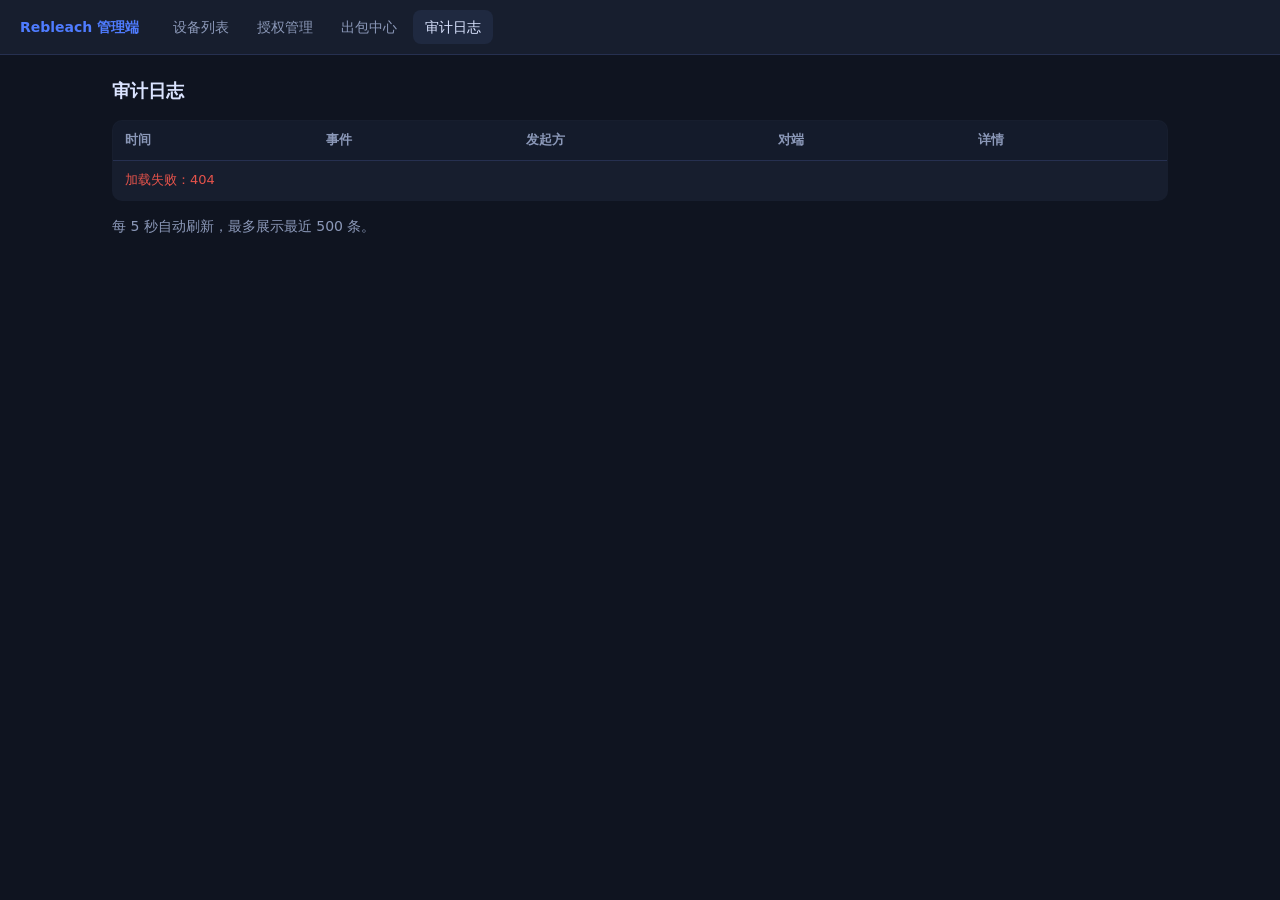
==== server/web/audit.html @ b9a0aa6d "初始化 Rebleach 远程控制项目源码 Rust + Tauri + WebRTC 远程桌面：三级采集(WGC/DDA/GDI)、虚拟显示器动态增删与自动排布、键鼠注入与 DPI 原点偏移、剪贴板" ====
<!doctype html>
<html lang="zh-CN">
<head>
<meta charset="utf-8">
<meta name="viewport" content="width=device-width,initial-scale=1">
<title>审计日志 · Rebleach 管理端</title>
<style>
:root{--bg:#0f1420;--panel:#171e2e;--line:#263050;--fg:#dbe4ff;--dim:#8b98b8;--acc:#4f7cff;--ok:#2fbf71;--warn:#e0a63e;--bad:#e5534b}
*{box-sizing:border-box}
body{margin:0;background:var(--bg);color:var(--fg);font:14px/1.6 "Segoe UI",system-ui,sans-serif}
nav{display:flex;gap:4px;padding:10px 20px;background:var(--panel);border-bottom:1px solid var(--line);align-items:center;flex-wrap:wrap}
nav .brand{font-weight:700;margin-right:18px;color:var(--acc)}
nav a{color:var(--dim);text-decoration:none;padding:6px 12px;border-radius:8px}
nav a.active,nav a:hover{color:var(--fg);background:#1f2940}
main{padding:22px;max-width:1100px;margin:0 auto}
h1{font-size:18px;margin:0 0 14px}
table{width:100%;border-collapse:collapse;background:var(--panel);border:1px solid var(--line);border-radius:10px;overflow:hidden}
th,td{padding:9px 12px;text-align:left;border-bottom:1px solid var(--line);font-size:13px}
th{color:var(--dim);font-weight:600;background:#141b2b}
tr:last-child td{border-bottom:none}
.badge{display:inline-block;padding:2px 9px;border-radius:99px;font-size:12px;background:rgba(79,124,255,.12);color:var(--acc)}
.b-warn{background:rgba(229,83,75,.15);color:var(--bad)}
.b-ok{background:rgba(47,191,113,.15);color:var(--ok)}
.muted{color:var(--dim)}
.mono{font-family:Consolas,monospace;font-size:12px}
.err{color:var(--bad)}
</style>
</head>
<body>
<nav>
  <span class="brand">Rebleach 管理端</span>
  <a href="/admin/devices">设备列表</a>
  <a href="/admin/grants">授权管理</a>
  <a href="/admin/packages">出包中心</a>
  <a href="/admin/audit" class="active">审计日志</a>
</nav>
<main>
  <h1>审计日志 <span class="muted" id="cnt"></span></h1>
  <table>
    <thead><tr>
      <th>时间</th><th>事件</th><th>发起方</th><th>对端</th><th>详情</th>
    </tr></thead>
    <tbody id="rows"></tbody>
  </table>
  <p class="muted">每 5 秒自动刷新，最多展示最近 500 条。</p>
</main>
<script>
const esc=s=>String(s).replace(/[&<>"']/g,c=>({'&':'&amp;','<':'&lt;','>':'&gt;','"':'&quot;',"'":'&#39;'}[c]));
const fmt=t=>t?new Date(t*1000).toLocaleString():'-';
const BAD=new Set(['connect_blocked','sdp_blocked','register_conflict','grant_revoke','grant_expire','session_end']);
const OK=new Set(['connect','grant_create','register']);
async function j(u){const r=await fetch(u);if(!r.ok)throw new Error(r.status);return r.json()}
async function load(){
  try{
    const d=(await j('/api/v1/audit?limit=500')).data;
    document.getElementById('cnt').textContent='（最近 '+d.length+' 条）';
    document.getElementById('rows').innerHTML=d.map(x=>{
      const cls=BAD.has(x.event)?'badge b-warn':OK.has(x.event)?'badge b-ok':'badge';
      return '<tr><td class="muted">'+fmt(x.ts)+'</td>'+
        '<td><span class="'+cls+'">'+esc(x.event)+'</span></td>'+
        '<td class="mono">'+esc(x.actor)+'</td>'+
        '<td class="mono">'+esc(x.peer)+'</td>'+
        '<td class="muted">'+esc(x.detail)+'</td></tr>';
    }).join('')||'<tr><td colspan="5" class="muted">暂无审计记录</td></tr>';
  }catch(e){document.getElementById('rows').innerHTML='<tr><td colspan="5" class="err">加载失败：'+esc(e.message)+'</td></tr>'}
}
load();setInterval(load,5000);
</script>
</body>
</html>
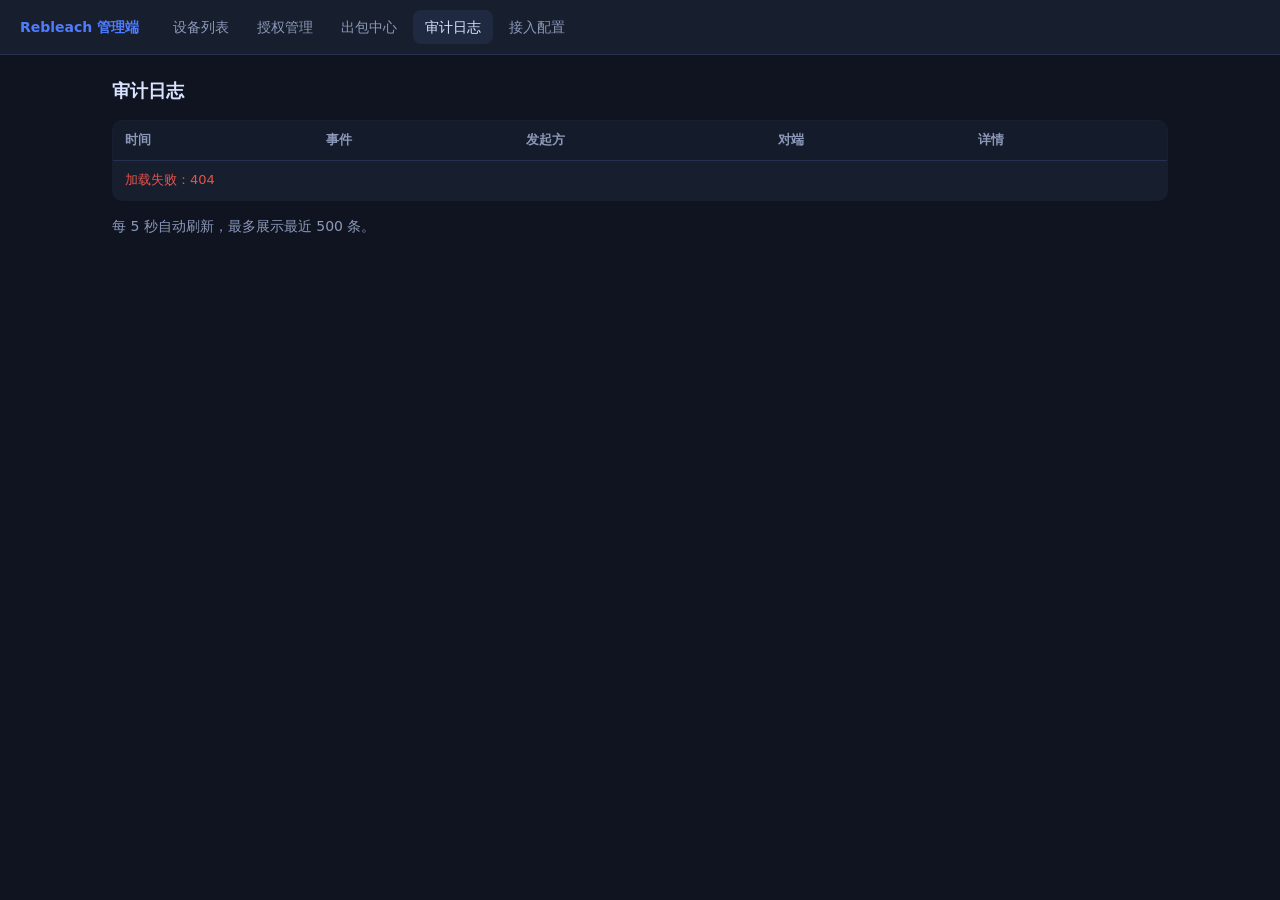
==== commit c208b6c5: "feat(access): 服务端接入配置、一键安装与 CLI SSH 接入 服务端: 新增 enroll_tokens / ssh_keys 表与 /bootstrap/* 公开路由、/agent/" ====
--- a/server/web/audit.html
+++ b/server/web/audit.html
@@ -33,6 +33,7 @@
   <a href="/admin/grants">授权管理</a>
   <a href="/admin/packages">出包中心</a>
   <a href="/admin/audit" class="active">审计日志</a>
+  <a href="/admin/access">接入配置</a>
 </nav>
 <main>
   <h1>审计日志 <span class="muted" id="cnt"></span></h1>
